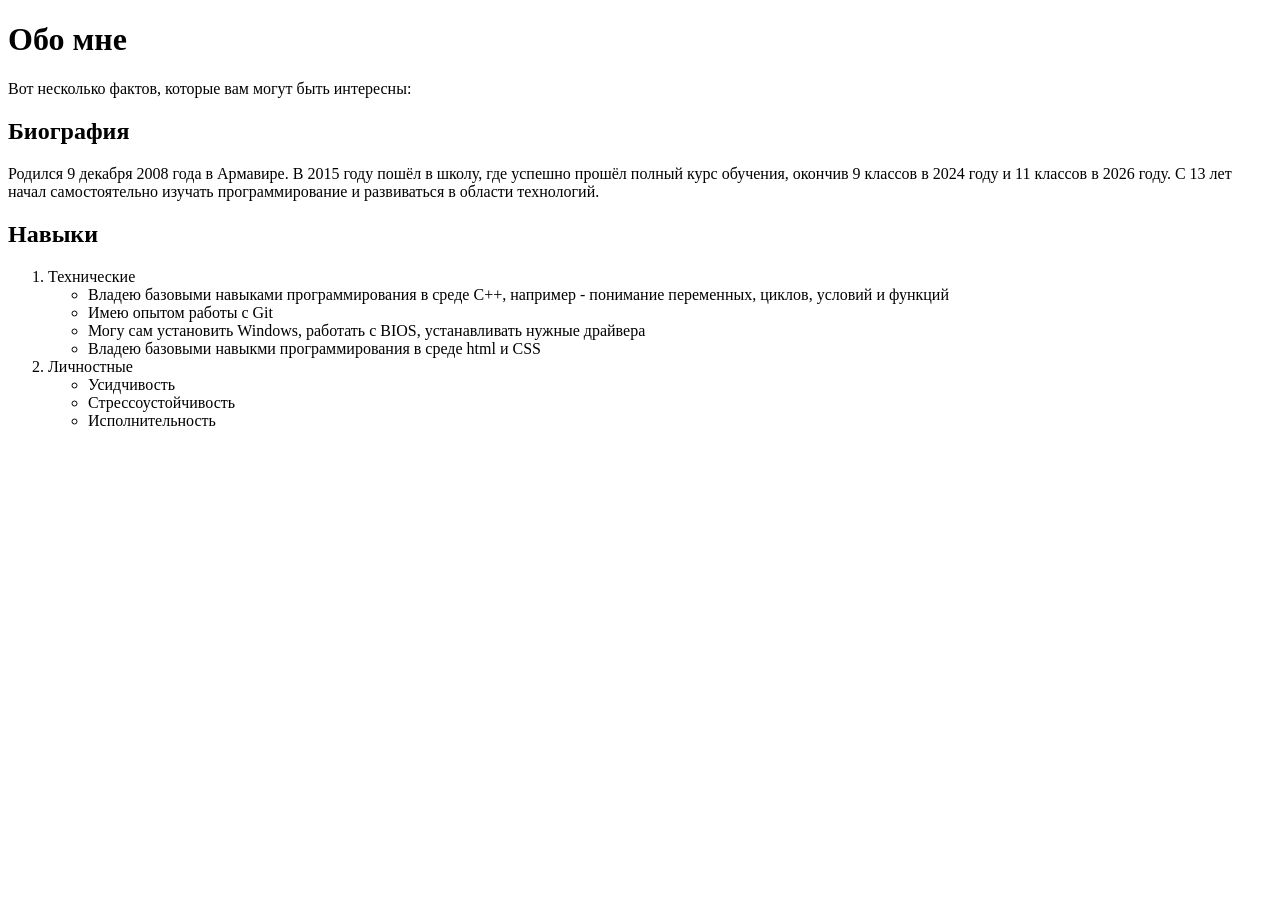
==== site/about.html @ dddd1d63 "Доделана первая лабораторная" ====
﻿<!-- about.html -->
<!DOCTYPE html>

<html lang="ru">
<head>
    <meta charset="utf-8" />
    <meta name="viewport" content="width=device-width, initial-scale=1.0">
    <title>Обо мне</title>
</head>
<body>
    <main>
        <h1>Обо мне</h1>
        <p>Вот несколько фактов, которые вам могут быть интересны:</p>

        <h2>Биография</h2>
        <p>
            Родился 9 декабря 2008 года в Армавире. В 2015 году пошёл в школу, где успешно прошёл полный курс обучения, окончив 9 классов в 2024 году и 11 классов в 2026 году.

            С 13 лет начал самостоятельно изучать программирование и развиваться в области технологий.
        </p>

        <h2>Навыки</h2>

        <ol>
            <li>
                Технические
                <ul>
                    <li>Владею базовыми навыками программирования в среде С++, например - понимание переменных, циклов, условий и функций</li>
                    <li>Имею опытом работы с Git</li>
                    <li>Могу сам установить Windows, работать с BIOS, устанавливать нужные драйвера</li>
                    <li>Владею базовыми навыкми программирования в среде html и CSS</li>
                </ul>
            </li>
            <li>
                Личностные
                <ul>
                    <li>Усидчивость</li>
                    <li>Стрессоустойчивость</li>
                    <li>Исполнительность</li>
                </ul>
            </li>
        </ol>

    </main>
</body>
</html>
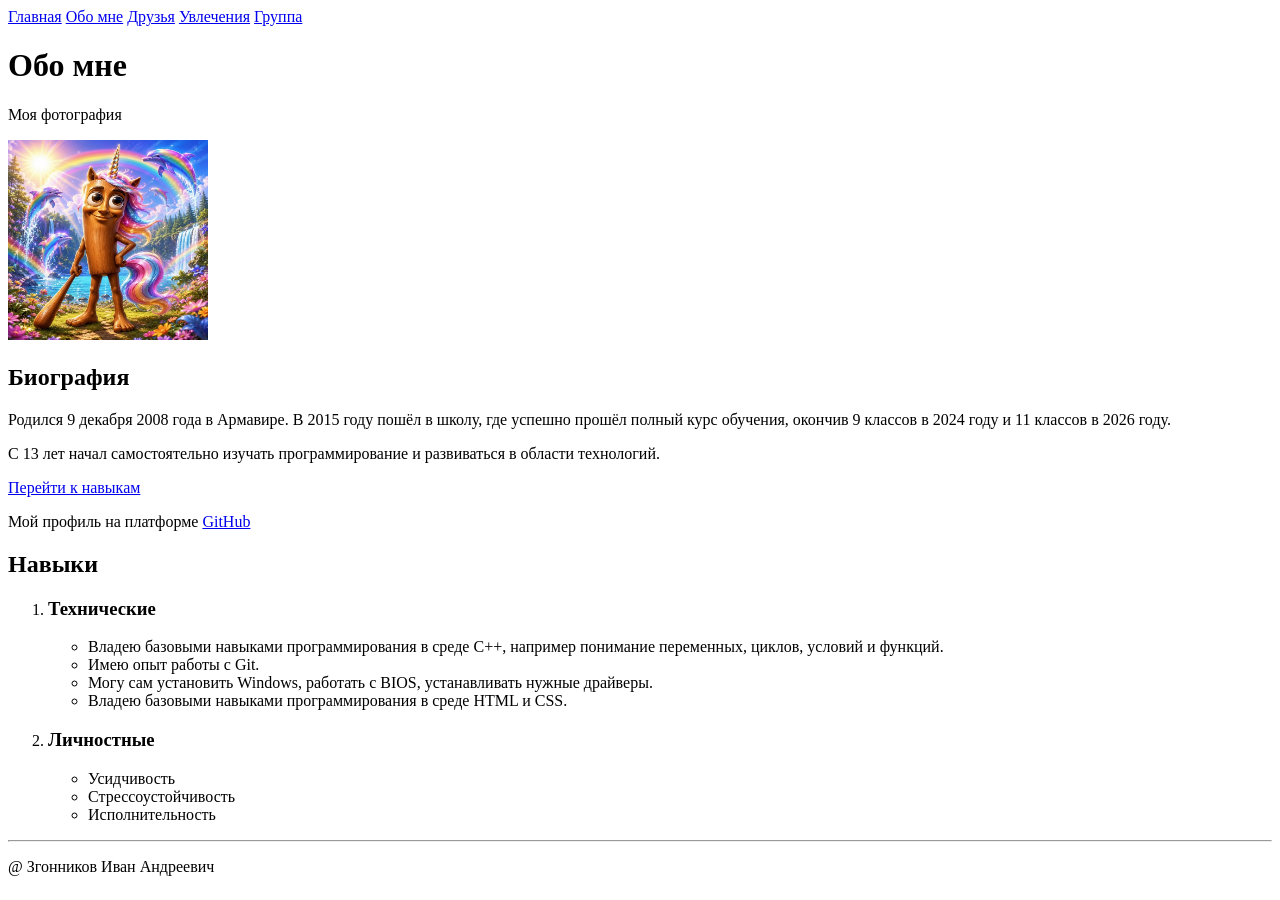
==== commit 3d64387b: "Добавлена семантическая разметка и изображения, изменены некоторые страницы" ====
--- a/site/about.html
+++ b/site/about.html
@@ -7,40 +7,79 @@
     <meta name="viewport" content="width=device-width, initial-scale=1.0">
     <title>Обо мне</title>
 </head>
+
 <body>
+    <header>
+        <nav>
+            <a href="index.html">Главная</a>
+            <a href="about.html">Обо мне</a>
+            <a href="friends.html">Друзья</a>
+            <a href="hobbies.html">Увлечения</a>
+            <a href="group.html">Группа</a>
+        </nav>
+    </header>
+
     <main>
+
         <h1>Обо мне</h1>
-        <p>Вот несколько фактов, которые вам могут быть интересны:</p>
+        <p>Моя фотография</p>
+        <img src="images/me.jpg" alt="Моя фотография" width="200" height="200">
+        <section>
+            <h2>Биография</h2>
 
-        <h2>Биография</h2>
-        <p>
-            Родился 9 декабря 2008 года в Армавире. В 2015 году пошёл в школу, где успешно прошёл полный курс обучения, окончив 9 классов в 2024 году и 11 классов в 2026 году.
+            <article>
 
-            С 13 лет начал самостоятельно изучать программирование и развиваться в области технологий.
-        </p>
+                <p> Родился 9 декабря 2008 года в Армавире. В 2015 году пошёл в школу, где успешно прошёл полный курс обучения, окончив 9 классов в 2024 году и 11 классов в 2026 году.</p>
 
-        <h2>Навыки</h2>
+                <p> С 13 лет начал самостоятельно изучать программирование и развиваться в области технологий.</p>
 
-        <ol>
-            <li>
-                Технические
-                <ul>
-                    <li>Владею базовыми навыками программирования в среде С++, например - понимание переменных, циклов, условий и функций</li>
-                    <li>Имею опытом работы с Git</li>
-                    <li>Могу сам установить Windows, работать с BIOS, устанавливать нужные драйвера</li>
-                    <li>Владею базовыми навыкми программирования в среде html и CSS</li>
-                </ul>
-            </li>
-            <li>
-                Личностные
-                <ul>
-                    <li>Усидчивость</li>
-                    <li>Стрессоустойчивость</li>
-                    <li>Исполнительность</li>
-                </ul>
-            </li>
-        </ol>
+                <p> <a href="#skills">Перейти к навыкам</a> </p>
 
+                <aside> <p> Мой профиль на платформе <a href="https://github.com/zetnert1" target="_blank"> GitHub </a> </p> </aside>
+
+            </article>
+        </section>
+
+        <section id="skills">
+            <h2>Навыки</h2>
+
+            <ol>
+
+                <li>
+                    <section>
+                        <h3>Технические</h3>
+
+                        <ul>
+                            <li>Владею базовыми навыками программирования в среде C++, например понимание переменных, циклов, условий и функций.</li>
+
+                            <li>Имею опыт работы с Git. </li>
+
+                            <li>Могу сам установить Windows, работать с BIOS, устанавливать нужные драйверы. </li>
+
+                            <li>Владею базовыми навыками программирования в среде HTML и CSS.</li>
+                        </ul>
+                    </section>
+                </li>
+
+                <li>
+                    <section>
+                        <h3>Личностные</h3>
+
+                        <ul>
+                            <li>Усидчивость</li>
+                            <li>Стрессоустойчивость</li>
+                            <li>Исполнительность</li>
+                        </ul>
+                    </section>
+                </li>
+
+            </ol>
+        </section>
+
+        <footer>
+            <hr />
+            <p>@ Згонников Иван Андреевич</p>
+        </footer>
     </main>
 </body>
 </html>
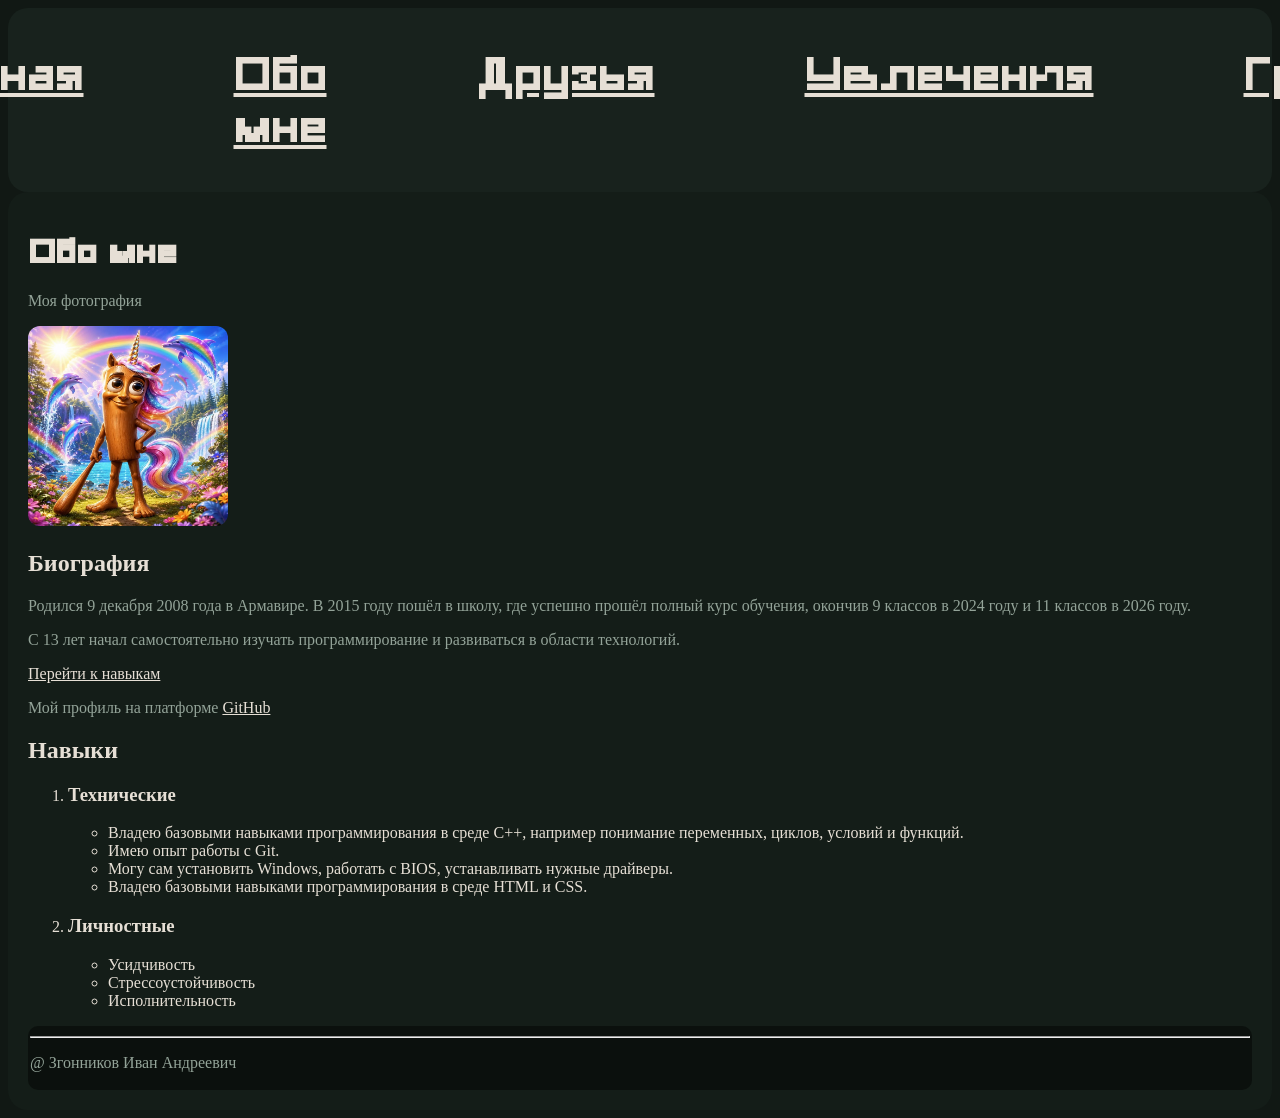
==== commit 5d2156a7: "Промежуточная версия третьей лабораторной. На все страницы добавлены стили CSS" ====
--- a/site/about.html
+++ b/site/about.html
@@ -5,17 +5,20 @@
 <head>
     <meta charset="utf-8" />
     <meta name="viewport" content="width=device-width, initial-scale=1.0">
+    <link rel="stylesheet" href="styles.css">
     <title>Обо мне</title>
 </head>
 
 <body>
     <header>
         <nav>
-            <a href="index.html">Главная</a>
-            <a href="about.html">Обо мне</a>
-            <a href="friends.html">Друзья</a>
-            <a href="hobbies.html">Увлечения</a>
-            <a href="group.html">Группа</a>
+            <div class="nav-links">
+                <a class="index" href="index.html">Главная</a>
+                <a class="about" href="about.html">Обо мне</a>
+                <a class="friends " href="friends.html">Друзья</a>
+                <a class="hobbies" href="hobbies.html">Увлечения</a>
+                <a class="group" href="group.html">Группа</a>
+            </div>
         </nav>
     </header>
 
@@ -23,7 +26,7 @@
 
         <h1>Обо мне</h1>
         <p>Моя фотография</p>
-        <img src="images/me.jpg" alt="Моя фотография" width="200" height="200">
+        <img src="images/me.jpg" alt="Моя фотография" width="200" height="200" id="me">
         <section>
             <h2>Биография</h2>
 
--- a/site/styles.css
+++ b/site/styles.css
@@ -0,0 +1,85 @@
+﻿html {
+    font-size: 16px;
+}
+
+@font-face {
+    font-family: "MidnightLetters-Regular";
+    src: url("./fonts/MidnightLetters-Regular.otf") format("opentype");
+    font-weight: normal;
+    font-style: normal;
+}
+
+h1 {
+    font-family: MidnightLetters-Regular;
+    color: #E6DFD5;
+}
+
+body {
+    background-color: #111814;
+    font-family: Bahnschrift;
+    color: #E6DFD5;
+}
+
+.nav-links {
+    font-size: 45px;
+    display: flex;
+    justify-content: center;
+    gap: 150px;
+}
+
+nav {
+    font-family: MidnightLetters-Regular;
+    color: #E6DFD5;
+    text-align: center;
+    justify-content: center;
+    gap: 150px;
+    background-color: #18221D;
+    border-radius: 20px 20px 20px 20px;
+    padding: 40px;
+}
+
+a:link {
+    color: #E6DFD5;
+}
+
+a:visited {
+    color: #E6DFD5;
+}
+
+a:hover {
+    color: #D48C46;
+}
+
+a:active {
+    color: #D48C46;
+}
+
+footer {
+    background-color: #0B100D;
+    color: #ECE8E1;
+    border-radius: 10px 10px 10px 10px;
+    padding: 2px;
+}
+
+br {
+    color: #637a6a;
+}
+
+p {
+    color: #93A398;
+}
+
+main {
+    background-color: #141D18;
+    border-radius: 20px 20px 20px 20px;
+    padding: 20px;
+}
+
+.img-friends {
+    border-radius: 12px;
+
+}
+
+#me {
+    border-radius: 12px;
+}
